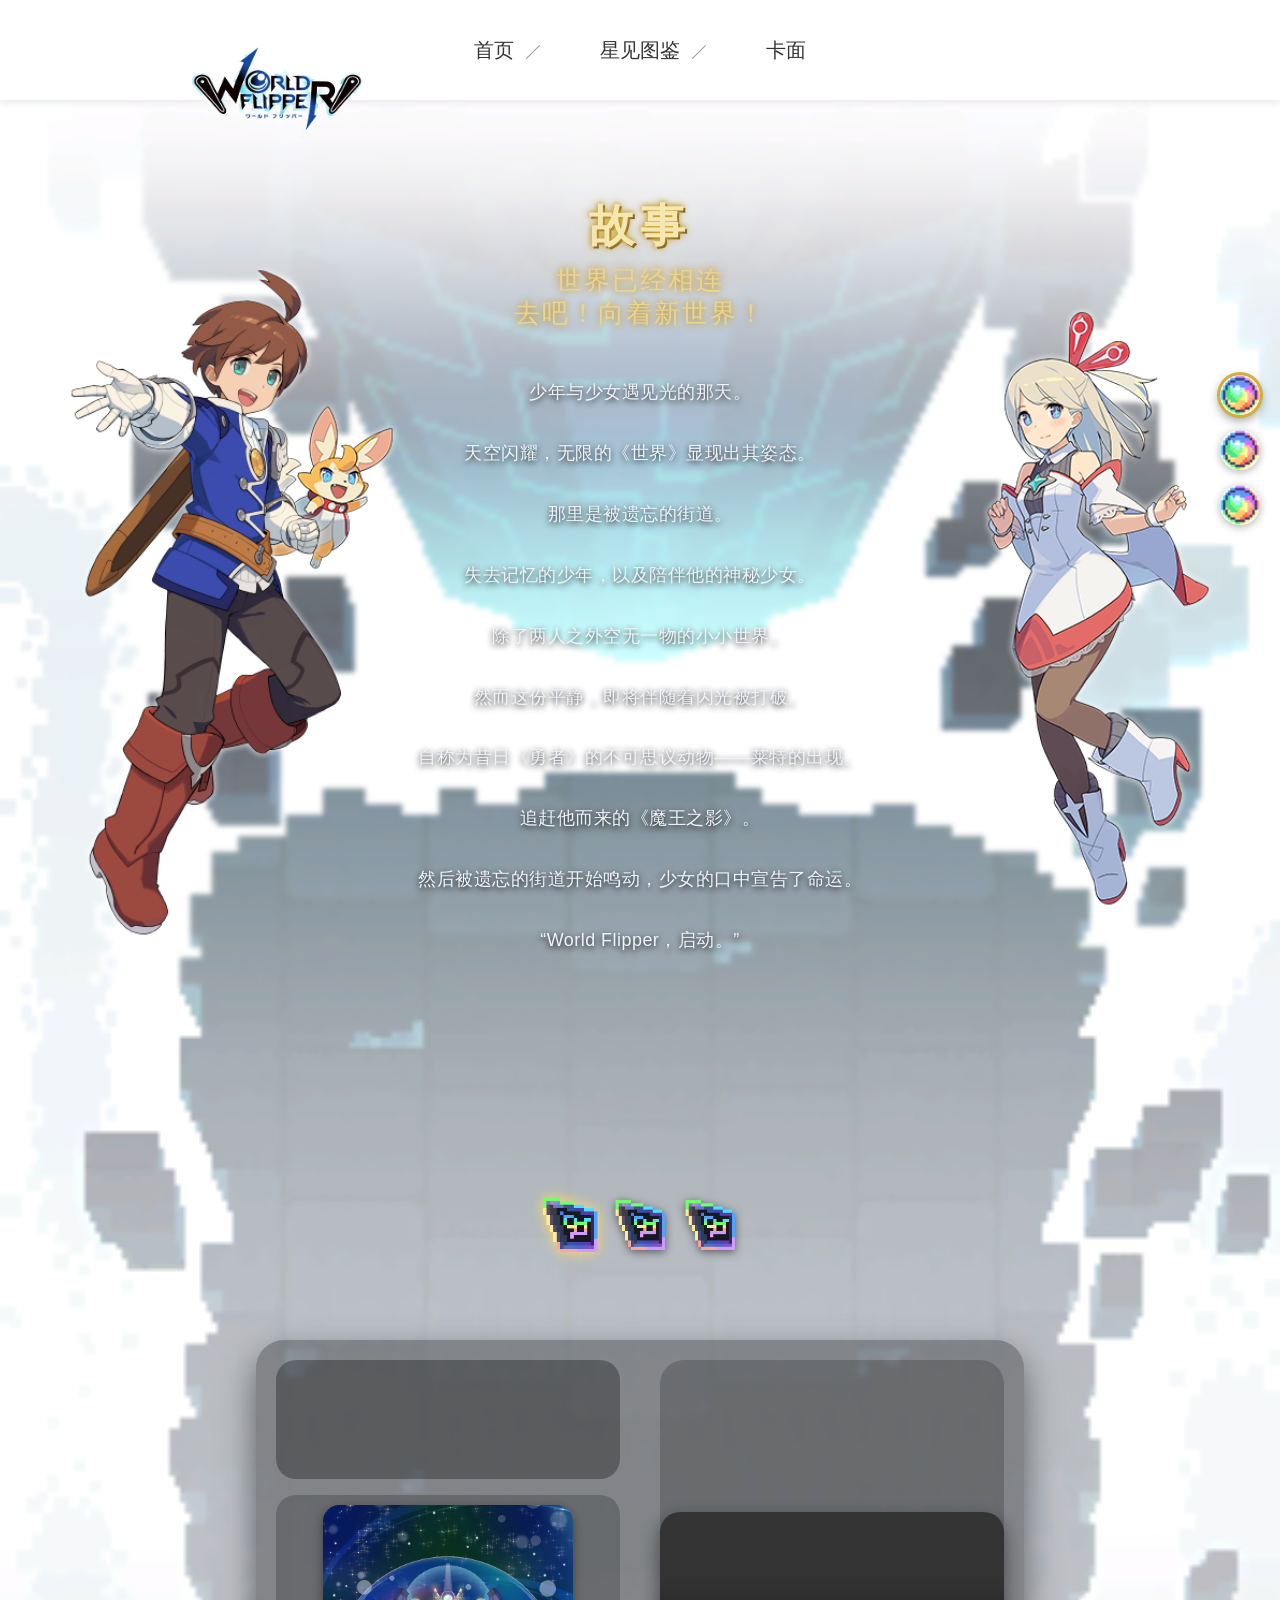
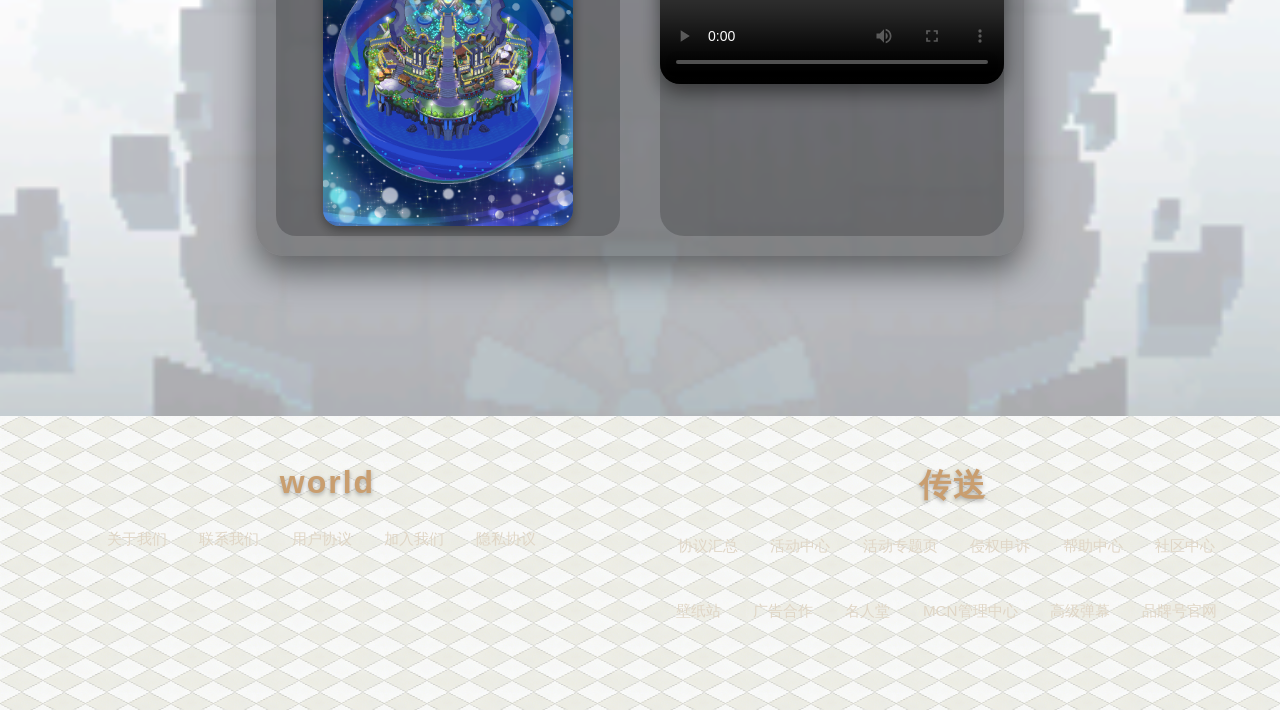
==== index.html @ 70dc73b6 "1" ====
<!DOCTYPE html>
<html lang="zh-CN">
<head>
    <meta charset="utf-8" />
    <meta name="viewport" content="width=device-width, initial-scale=1.0">
    <title>世界翻转者 · 星见旅程</title>
    <link rel="stylesheet" href="./css/homes.css">
</head>
<body>
    <!-- 导航栏 (Logo左 + 三个标题绝对居中) -->
    <nav class="nav-top">
        <div class="logo" aria-label="Logo"></div>
        <div class="nav-box">
            <a href="indexs.html" class="nav">首页</a>
            <a href="hero.html" class="nav">星见图鉴</a>
            <a href="card.html" class="nav">卡面</a>
        </div>
    </nav>

    <!-- 右侧垂直导航点 -->
    <div class="nav-dots" role="navigation" aria-label="页面快速跳转">
        <a href="#section1" aria-label="故事背景"><img src="img/main/跳.png" alt="点"></a>
        <a href="#section2" aria-label="游戏展示"><img src="img/main/跳.png" alt="点"></a>
        <a href="#section3" aria-label="更多资讯"><img src="img/main/跳.png" alt="点"></a>
    </div>

    <main class="story-sections">
        <!-- 统一背景层：分区1 + 分区2 共用 d5 背景 -->
        <div class="unified-bg">
            <!-- 第一分区：故事背景 -->
            <div class="first-bg-wrapper">
                <section class="section first" id="section1">
                    <div class="inner-wrapper">
                        <div class="story-content">
                            <h1>故事</h1>
                            <p class="subtitle">世界已经相连<br>去吧！向着新世界！</p>
                            <p class="text">
                                少年与少女遇见光的那天。<br>
                                天空闪耀，无限的《世界》显现出其姿态。<br>
                                那里是被遗忘的街道。<br>
                                失去记忆的少年，以及陪伴他的神秘少女。<br>
                                除了两人之外空无一物的小小世界。<br>
                                然而这份平静，即将伴随着闪光被打破。<br>
                                自称为昔日《勇者》的不可思议动物——莱特的出现。<br>
                                追赶他而来的《魔王之影》。<br>
                                然后被遗忘的街道开始鸣动，少女的口中宣告了命运。<br>
                                “World Flipper，启动。”
                            </p>
                        </div>
                    </div>
                </section>
            </div>

            <!-- 第二分区：切换内容区域 -->
            <div class="background-wrapper">
                <section class="section second" id="section2">
                    <div class="switch-buttons">
                        <button class="switch-btn active" data-content="1"></button>
                        <button class="switch-btn" data-content="2"></button>
                        <button class="switch-btn" data-content="3"></button>
                    </div>
                    <div class="inner-wrapper">
                        <div class="split-left">
                            <div class="text-area"></div>
                            <div class="image-area">
                                <img src="img/main/1.png" alt="内容展示" class="content-image">
                            </div>
                        </div>
                        <div class="split-right">
                            <div class="video-container">
                                <video src="video/video1.mp4" controls preload="metadata" class="content-video"></video>
                            </div>
                        </div>
                    </div>
                </section>
            </div>
        </div>

        <!-- 第三分区：底部链接区域 -->
        <section class="section fourth" id="section3">
            <div class="footer-container">
                <div class="footer-row">
                    <div class="footer-col">
                        <div class="col-title">world</div>
                        <div class="col-links">
                            <a href="#">关于我们</a>
                            <a href="#">联系我们</a>
                            <a href="#">用户协议</a>
                            <a href="#">加入我们</a>
                            <a href="#">隐私协议</a>
                        </div>
                    </div>
                    <div class="footer-col">
                        <div class="col-title">传送</div>
                        <div class="col-links">
                            <a href="#">协议汇总</a>
                            <a href="#">活动中心</a>
                            <a href="#">活动专题页</a>
                            <a href="#">侵权申诉</a>
                            <a href="#">帮助中心</a>
                            <a href="#">社区中心</a>
                        </div>
                        <div class="col-links">
                            <a href="#">壁纸站</a>
                            <a href="#">广告合作</a>
                            <a href="#">名人堂</a>
                            <a href="#">MCN管理中心</a>
                            <a href="#">高级弹幕</a>
                            <a href="#">品牌号官网</a>
                        </div>
                    </div>
                </div>
            </div>
        </section>
    </main>

    <script src="js/mains.js"></script>
</body>
</html>
---- css/homes.css ----
/* ===== homes.css (三分区版本 - 优化 + 统一背景d5) ===== */
:root {
    --primary-color: rgb(255, 70, 85);
    --gold: #d4af37;
    --text-light: #f0f0f0;
    --shadow-light: 0 2px 8px rgba(0, 0, 0, 0.1);
    --transition-normal: 0.3s ease;
    --nav-height: 100px;
}

* {
    margin: 0;
    padding: 0;
    box-sizing: border-box;
}

a {
    text-decoration: none;
}

html {
    scroll-behavior: smooth;
}

body {
    padding-top: 0;
    font-family: 'Helvetica Neue', 'Segoe UI', 'Hiragino Sans', 'Noto Sans JP', 'Microsoft YaHei', sans-serif;
    background-color: #0a0c12;
}

/* ===== 导航栏 (logo左 + 三个标题绝对居中) ===== */
.nav-top {
    position: relative;
    width: 100%;
    height: var(--nav-height);
    background: #fff;
    box-shadow: var(--shadow-light);
    z-index: 1000;
    display: flex;
    align-items: center;
    justify-content: flex-start;
}

.logo {    
    width: 180px;
    height: 100px;
    background: url(../img/logo/logo.png) no-repeat left/95% 100px;
    margin-top: 80px;
    margin-left: 20em;
    flex-shrink: 0;
}

.nav-box {
    position: absolute;
    left: 50%;
    transform: translateX(-50%);
    display: flex;
    align-items: center;
    justify-content: center;
    gap: 20px;
    white-space: nowrap;
}

.nav {
    padding: 0 20px;
    font-size: 20px;
    color: #333;
    line-height: var(--nav-height);
    transition: color 0.2s, border-bottom 0.2s;
    font-weight: 500;
    position: relative;
}

.nav::after {
    content: "";
    display: inline-block;
    width: 14px;
    height: 14px;
    margin-left: 12px;
    background-image: url(../img/main/top_kv-nav_line.png);
    background-repeat: no-repeat;
    background-position: center;
    background-size: 14px 14px;
    vertical-align: middle;
}

.nav:last-child::after {
    display: none;
}

.nav:hover {
    color: var(--primary-color);
    border-bottom: 5px solid var(--primary-color);
}

/* 响应式导航 */
@media (max-width: 1850px) {
    .logo {
        margin-left: clamp(16px, 15vw, 20em);
    }
}

@media (max-width: 1080px) {
    .nav-top {
        flex-direction: column;
        height: auto;
        padding: 12px 0;
        justify-content: center;
    }
    .logo {
        width: 160px;
        height: 70px;
        background: url(../img/logo/logo.png) no-repeat center/contain;
        margin: 0 auto 8px auto;
        align-self: center;
    }
    .nav-box {
        position: static;
        transform: none;
        width: 100%;
        justify-content: center;
        gap: 12px;
        flex-wrap: wrap;
        padding: 0 8px;
    }
    .nav {
        line-height: 44px;
        padding: 0 12px;
        font-size: 15px;
    }
    .nav::after {
        margin-left: 6px;
        width: 10px;
        height: 10px;
    }
}

/* ===== 右侧导航点 ===== */
.nav-dots {
    position: fixed;
    right: 20px;
    top: 50%;
    transform: translateY(-50%);
    display: flex;
    flex-direction: column;
    gap: 15px;
    z-index: 1000;
}

.nav-dots a {
    display: block;
    width: 40px;
    height: 40px;
    border-radius: 50%;
    overflow: hidden;
    box-shadow: 0 2px 8px rgba(0, 0, 0, 0.3);
    transition: transform 0.2s, box-shadow 0.2s;
}

.nav-dots a:hover {
    transform: scale(1.1);
}

.nav-dots a.active {
    box-shadow: 0 0 0 3px var(--gold), 0 4px 12px rgba(0, 0, 0, 0.5);
}

.nav-dots img {
    width: 100%;
    height: 100%;
    object-fit: cover;
    display: block;
}

/* ===== 分区通用 ===== */
.section {
    scroll-margin-top: 100px;
    min-height: 50vh;
    display: flex;
    align-items: center;
    justify-content: center;
}

/* ===== 统一背景 (d5) ===== */
.unified-bg {
    background: url(../img/main/d5.png);
    background-size: cover;
background-position: center;
    width: 100%;
   
}

.first-bg-wrapper,
.background-wrapper {
    background: transparent !important;
}

/* ===== 第一分区：故事内容 ===== */
.first .inner-wrapper {
    width: 100%;
    min-height: inherit;
    padding: 4rem 0;
    display: flex;
    align-items: center;
    justify-content: center;
}

.first .story-content {

    width: 90%;
    padding: 2rem;
    margin: 0 0 10vw 0;
    background: url(../img/main/story_char.png) top/100% no-repeat;
    border-radius: 32px;
    color: var(--text-light);
    text-align: center;
    backdrop-filter: blur(2px);
    /* box-shadow: 0 10px 25px rgba(0,0,0,0.3); */
}

.story-content h1 {
    font-size: 2.8rem;
    font-weight: 700;
    letter-spacing: 6px;
    color: #f5e7b2;
    text-shadow: 0 0 10px #d4af37, 0 0 5px #aa7e2e, 2px 2px 0 #6b4f1a;
    margin-bottom: 0.5rem;
}

.story-content .subtitle {
    font-size: 1.6rem;
    font-weight: 500;
    color: #ecd48b;
    line-height: 1.3;
    margin-bottom: 1rem;
    letter-spacing: 2px;
    text-shadow: 0 0 8px #b8860b;
}

.story-content .text {
    font-size: 1.4vw;
    line-height: 1.7;
    color: #f0f3fa;
    max-width: 600px;
    margin: 0 auto;
    white-space: pre-line;
    letter-spacing: 0.5px;
    text-shadow: 0 2px 6px rgba(0, 0, 0, 0.9);
    font-weight: 400;
}

/* ===== 第二分区：切换区域 ===== */
.second {
    flex-direction: column;
    padding: 20px 0 80px;
}

.switch-buttons {
    display: flex;
    gap: 20px;
    margin-bottom: 30px;
    z-index: 10;
}

.switch-btn {
    width: 50px;
    height: 50px;
    background: url(../img/main/跳2.png) center/cover no-repeat;
    border: none;
    cursor: pointer;
    transition: all 0.25s ease;
    filter: drop-shadow(0 2px 4px rgba(0,0,0,0.5));
}

.switch-btn.active,
.switch-btn:hover {
    transform: scale(1.1);
    filter: drop-shadow(0 0 6px #ffd966);
}

.second .inner-wrapper {
    display: flex;
    flex-direction: row;
    width: 70%;
    max-width: 60%;
    min-height: 45vh;
    background: rgba(0, 0, 0, 0.3);
    backdrop-filter: blur(2px);
    border-radius: 28px;
    padding: 20px;
    box-shadow: 0 15px 35px rgba(0,0,0,0.5);
    margin: 60px 0 80px;
}

.second .split-left {
    flex: 1;
    display: flex;
    flex-direction: column;
    margin-right: 20px;
}

.second .split-left .text-area {
    flex: 0 0 25%;
    display: flex;
    align-items: center;
    justify-content: center;
    color: #FFF9E8;
    font-size: 1.2rem;
    font-weight: 500;
    text-align: center;
    text-shadow: 0 2px 8px black;
    background: rgba(0,0,0,0.3);
    border-radius: 20px;
    margin-bottom: 16px;
    padding: 12px;
    transition: opacity 0.3s;
}

.second .split-left .image-area {
    flex: 1;
    min-height: 0;
    display: flex;
    align-items: center;
    justify-content: center;
    background: rgba(0,0,0,0.2);
    border-radius: 20px;
    padding: 10px;
}

.content-image {
    max-width: 100%;
    max-height: 100%;
    object-fit: contain;
    border-radius: 16px;
    box-shadow: 0 4px 12px rgba(0,0,0,0.4);
}

.second .split-right {
    flex: 1;
    margin-left: 20px;
    display: flex;
    align-items: center;
    justify-content: center;
}

.video-container {
    width: 100%;
    height: 100%;
    display: flex;
    align-items: center;
    justify-content: center;
    background: #00000030;
    border-radius: 24px;
    transition: opacity 0.3s;
}

.content-video {
    width: 100%;
    max-height: 100%;
    border-radius: 20px;
    object-fit: contain;
    box-shadow: 0 8px 20px rgba(0,0,0,0.5);
}

.fade-out {
    opacity: 0 !important;
    transition: opacity 0.2s ease;
}

@media (max-width: 1100px) {
    .second .inner-wrapper { width: 85%; }
}

@media (max-width: 850px) {
    .second .inner-wrapper {
        flex-direction: column;
        width: 90%;
        margin: 40px 0;
    }
    .second .split-left { margin-right: 0; margin-bottom: 20px; }
    .second .split-right { margin-left: 0; }
    .second .split-left .text-area { flex: 0 0 auto; min-height: 80px; }
}

/* ===== 第三分区：底部链接 ===== */
.fourth {
    background: url(../img/main/d4.png) repeat;
    background-size: 10%;
    background-color: #13121c;
    color: #ececec;
    padding: 3rem 2rem;
    min-height: auto;
}

.footer-container {
    max-width: 1200px;
    margin: 0 auto;
    width: 100%;
}

.footer-row {
    display: grid;
    grid-template-columns: 1fr 1fr;
    gap: 50px;
}

.footer-col {
    display: flex;
    flex-direction: column;
    align-items: center;
    text-align: center;
}

.col-title {
    font-size: 2rem;
    font-weight: bold;
    color: #c99e6f;
    margin-bottom: 1.5rem;
    letter-spacing: 2px;
    text-shadow: 0 2px 4px rgba(0,0,0,0.3);
}

.col-links {
    margin-bottom: 1.5rem;
    width: 100%;
}

.col-links a {
    display: inline-block;
    color: #e0d6c6;
    text-decoration: none;
    font-size: 0.95rem;
    margin: 0 12px 12px 0;
    padding: 4px 8px;
    transition: color 0.2s, transform 0.1s;
    border-radius: 20px;
    background: rgba(255,255,240,0.05);
}

.col-links a:hover {
    color: var(--gold);
    background: rgba(212,175,55,0.15);
    transform: translateY(-2px);
}

@media (max-width: 700px) {
    .footer-row { grid-template-columns: 1fr; gap: 30px; }
    .col-links a { white-space: normal; }
    .col-title { font-size: 1.8rem; }
}
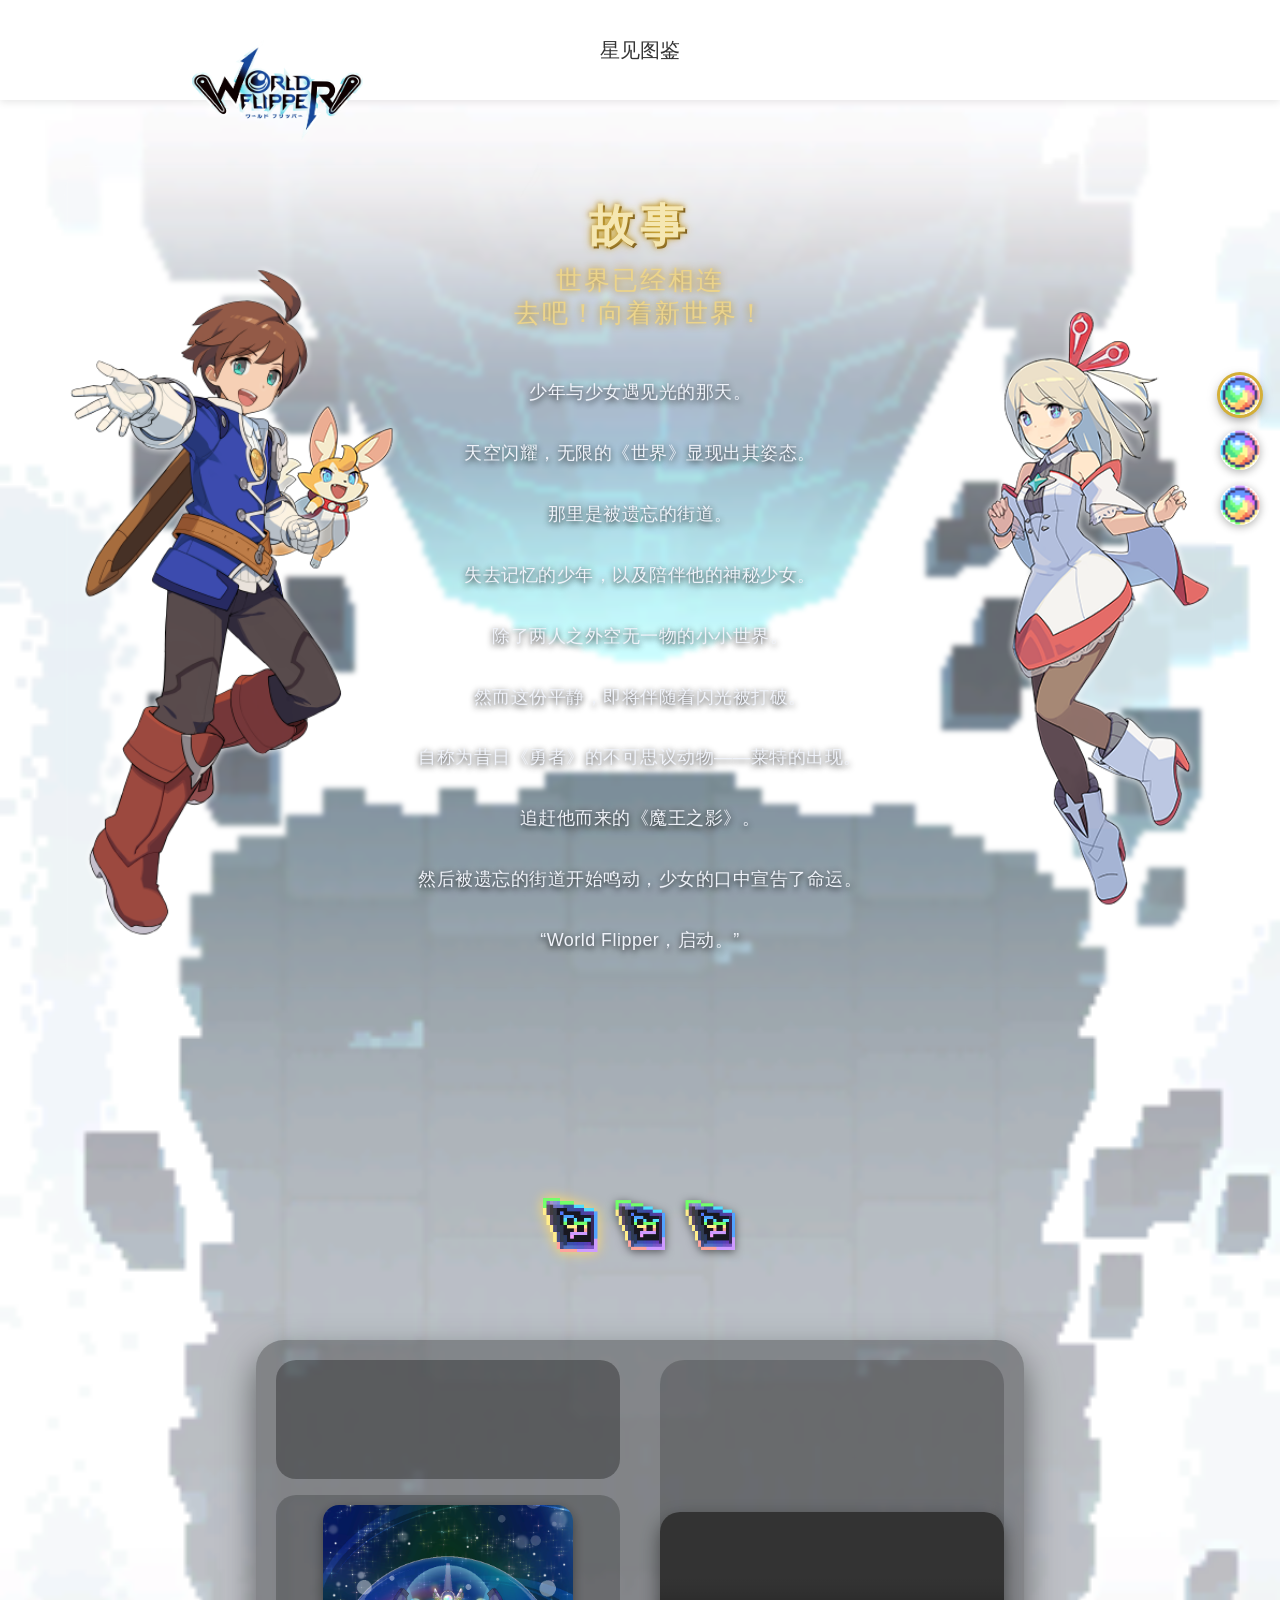
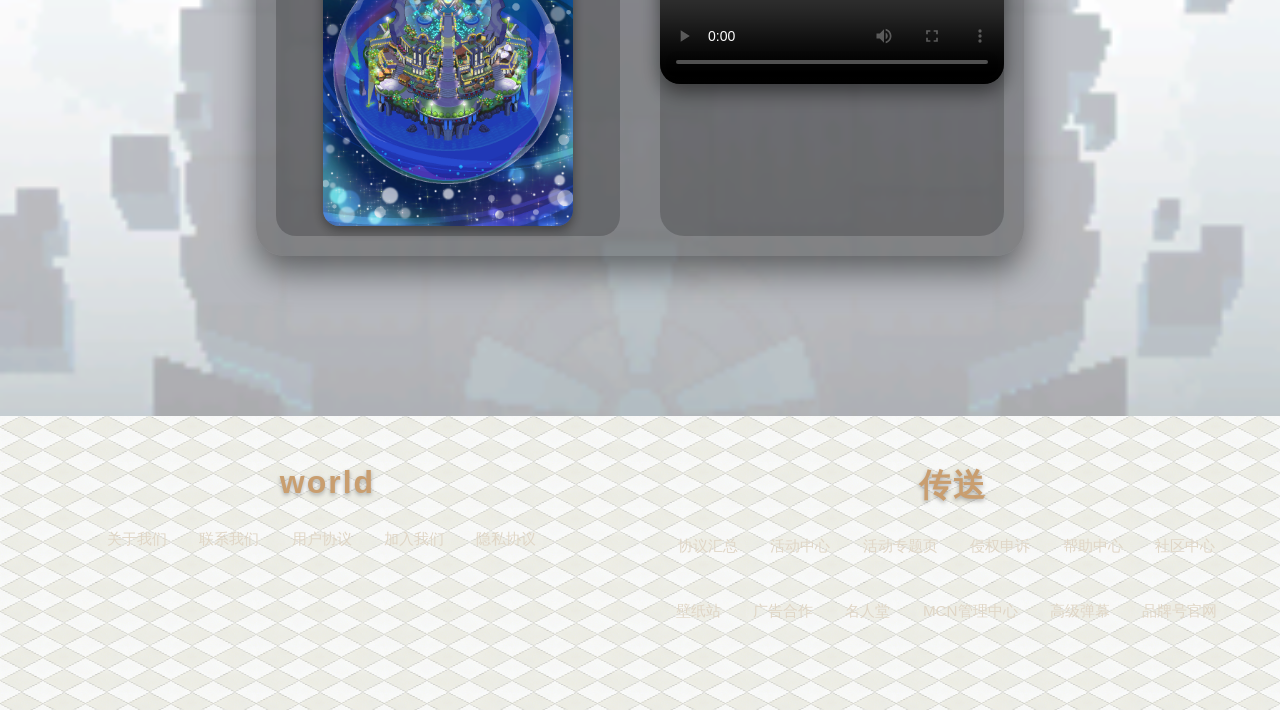
==== commit fed5c0c2: "1" ====
--- a/index.html
+++ b/index.html
@@ -11,9 +11,7 @@
     <nav class="nav-top">
         <div class="logo" aria-label="Logo"></div>
         <div class="nav-box">
-            <a href="indexs.html" class="nav">首页</a>
             <a href="hero.html" class="nav">星见图鉴</a>
-            <a href="card.html" class="nav">卡面</a>
         </div>
     </nav>
 
